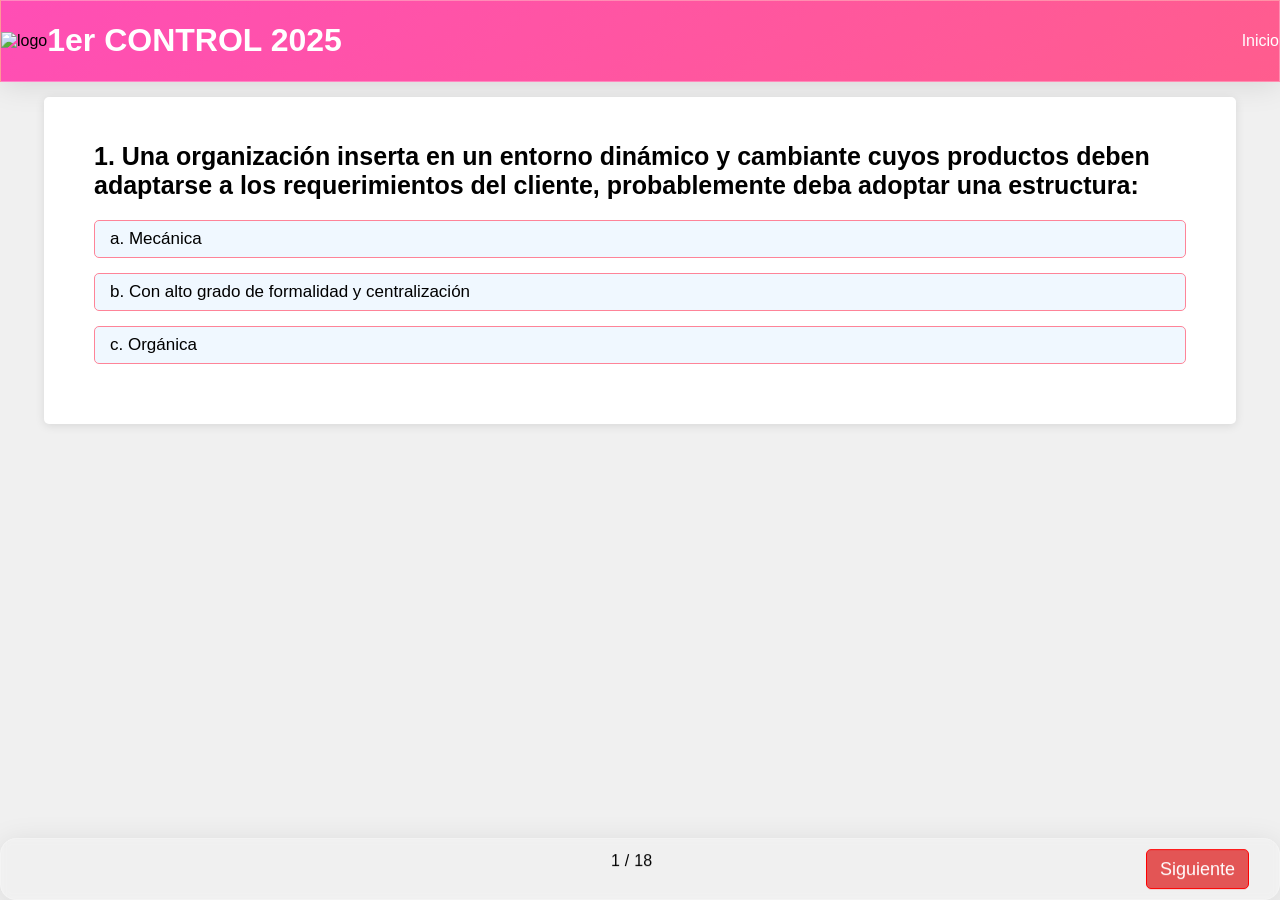
==== AYGO/1CONTROL2025/index.html @ 588e64b0 "Add files via upload" ====
<!DOCTYPE html>
<html lang="es-ES">
<head>
    <meta charset="UTF-8">
    <meta name="viewport" content="width=device-width, initial-scale=1.0">
    <meta property="og:type" content="website" />
    <script src="https://kit.fontawesome.com/f5e72e50e2.js" crossorigin="anonymous"></script>

    <title>Control AYGO1</title>
    <link rel="stylesheet" href="style.css">
    <!-- FontAweome CDN Link for Icons-->
    <link rel="stylesheet" href="https://cdnjs.cloudflare.com/ajax/libs/font-awesome/5.15.3/css/all.min.css"/>
    
    
</head>
<body>
    <header class="bg-white shadow-md">
        <div class="container1 mx-auto flex justify-between items-center p-4" id="headerCont">
            <div class="flex items-center">
          <img alt="logo" height="70" src="C:\Users\Master_ote\Desktop\FCEA2\logoxx.png" width="auto"/>
            </div>
            <h1>1er CONTROL 2025</h1>
            <div class="flex-grow text-center">
                <h1 class="text-xl font-bold"></h1>
            </div>
            <nav>
                <ul class="flex space-x-4">
                    <li>
                        <a class="text-gray-700 hover:text-blue-500" href="">Inicio</a>
                    </li>
                </ul>
            </nav>
        </div>
    </header> 


  

    <!-- Info Box -->
    <div class="info_box activeInfo">
        
        <div class="info-title"><p>Control AYGO1</p></div>
        
        
        <div class="buttons">
            <button class="quit"><a href="https://ezeote.github.io/medquizz/">Salir</a></button>
            <button class="restart">Continuar</button>
        </div>
    </div>

    <!-- Quiz Box -->
    <div class="quiz_box">
        <section>
            <div class="que_text">
                <!-- Here I've inserted question from JavaScript -->
            </div>
            <div class="option_list">
                <!-- Here I've inserted options from JavaScript -->
            </div>
            <div class="comment_section" id="comment_section">
                <!-- Comment will be displayed here -->
            </div>
        </section>
    </div>

    <div class="footerNav">
        <button class="prev_btn">Anterior</button>
        <div class="total_que"></div>
        <button class="next_btn">Siguiente</button>
    </div>

  <!-- Result Box -->
  <div class="result_box">
    <div class="mainResult">
        <div class="complete_text">FINALIZADO!</div>
        <div class="score_text">
            <!-- Here I've inserted Score Result from JavaScript -->
        </div>
    </div>
          

    <div class="question_results">
        <!-- Question results will be inserted here -->
    </div>

    <div class="buttons">
        <button class="quit" href="">Salir</button>
    </div>
</div>


    <!-- Inside this JavaScript file I've inserted Questions and Options only -->
    <script src="js/questions.js"></script>

    <!-- Inside this JavaScript file I've coded all Quiz Codes -->
    <script src="js/script.js"></script>

</body>
</html>
---- AYGO/1CONTROL2025/style.css ----
body {
    font-family: 'Roboto', sans-serif;
    background-color: #f0f0f0;
    margin: 0;
    padding: 0;   
	height: 100vh;  
    width: 100%;  
    
}

header {
    background: linear-gradient(-45deg, #ff705a, #ff4eb5, #ff705a, #ff4eb5);
	background-size: 700% 700%;
	animation: gradient 15s ease infinite;
    border-radius: 0px;
    box-shadow: 0 4px 30px rgba(0, 0, 0, 0.1);
    backdrop-filter: blur(5px);
    -webkit-backdrop-filter: blur(5px);
    border: 1px solid rgba(255, 255, 255, 0.3);
}


@keyframes gradient {
	0% {
		background-position: 0% 50%;
	}
	50% {
		background-position: 100% 50%;
	}
	100% {
		background-position: 0% 50%;
	}

}

.logo img {
    height: 70px;
    width: auto;
}


h1{
    text-align: center;
    color: white;
}
.container1 {
    display: flex;
    justify-content: space-between;
    align-items: center;
    height: 100%;
}

.flex-grow {
    flex-grow: 1; /* Allow the title to take up available space */
    text-align: center;
}

nav ul {
    display: flex; /* Ensure the list items are in a horizontal line */
    list-style: none; /* Remove default list styling */
    padding: 0; /* Remove default padding */
    margin: 0; /* Remove default margin */
}

nav ul li {
    margin-left: 20px; /* Space between list items */
}

nav ul li a {
    text-decoration: none; /* Remove underline from links */
    color: rgb(255, 255, 255); /* Default text color */
}

nav ul li a:hover {
    color: rgb(255, 0, 0); /* Change color on hover */
}
.container {
    display: flex;
    flex-wrap: wrap;
    gap: 20px;
    justify-content: center;
    padding: 20px;
}
.button-cube {
    background-color: #fff;
    border: 1px solid #ddd;
    border-radius: 10px;
    box-shadow: 0 4px 6px rgba(0, 0, 0, 0.1);
    overflow: hidden;
    width: 200px;
    text-align: center;
    transition: transform 0.3s;
}
.button-cube:hover {
    transform: translateY(-10px);
}
.button-cube img {
    width: 100%;
    height: 150px;
    object-fit: cover;
}
.button-cube .content {
    padding: 15px;
}
.button-cube .content h3 {
    margin: 0;
    font-size: 18px;
    color: #333;
}
.button-cube .content p {
    margin: 10px 0 0;
    font-size: 14px;
    color: #666;
}
.button-cube .content .btn {
    display: inline-block;
    margin-top: 15px;
    padding: 10px 20px;
    background-color: #eb5e7a;
    color: #fff;
    border: none;
    border-radius: 5px;
    text-decoration: none;
    font-size: 14px;
    transition: background-color 0.3s;
}
.button-cube .content .btn:hover {
    background-color: #ff1a1a;
}

.modal-list button {
    display: block;
    width: 100%;
    padding: 10px;
    margin: 5px 0;
    background-color: #007bff;
    color: #fff;
    border: none;
    border-radius: 5px;
    text-align: left;
    font-size: 14px;
    transition: background-color 0.3s;
}
.modal-list button:hover {
    background-color: #0056b3;
}



::selection{
    color: #fff;
    background: #007bff;
}

.start_btn,
.info_box{
    position: absolute;
    top: 50%;
    left: 50%;
    transform: translate(-50%, -50%);
    box-shadow: 0 4px 8px 0 rgba(0, 0, 0, 0.2), 
                0 6px 20px 0 rgba(0, 0, 0, 0.19);
}

.info_box.activeInfo,
.quiz_box.activeQuiz,
.result_box.activeResult{
    opacity: 1;
    z-index: 5;
    pointer-events: auto;
}

.start_btn button{
    font-size: 25px;
    font-weight: 500;
    color: #007bff;
    padding: 15px 30px;
    outline: none;
    border: none;
    border-radius: 5px;
    background: #fff;
    cursor: pointer;
}

.info_box{
    width: 540px;
    background: #fff;
    border-radius: 5px;
    transform: translate(-50%, -50%) scale(0.9);
    opacity: 0;
    pointer-events: none;
    transition: all 0.3s ease;
}


.info_box .info-title{
    height: 60px;
    width: 100%;
    border-bottom: solid lightgrey;
    font-size: 20px;
    font-weight: 600;
    text-align: center;
}


.info_box .info-list{
    padding: 15px 30px;
}

.info_box .info-list .info{
    margin: 5px 0;
    font-size: 17px;
}

.info_box .info-list .info span{
    font-weight: 600;
    color: #007bff;
}
.info_box .buttons{
    height: 60px;
    display: flex;
    align-items: center;
    justify-content: flex-end;
    padding: 0 30px;
    border-top: 1px solid lightgrey;
}

.info_box .buttons button{
    margin: 0 5px;
    height: 40px;
    width: 100px;
    font-size: 16px;
    font-weight: 500;
    cursor: pointer;
    border: none;
    outline: none;
    border-radius: 5px;
    border: 1px solid #007bff;
    transition: all 0.3s ease;
}

.quiz_box{
    position: relative;
    top: 15px;
    bottom: 100px;
    left: 50%;
    transform: translate(-50%);
    box-shadow: 0 4px 8px 0 rgba(0, 0, 0, 0.2), 
                0 6px 20px 0 rgba(0, 0, 0, 0.19);

    padding: 20px; /* Optional: Add padding for better appearance */
    border-radius: 5px; /* Optional: Rounded corners */
    box-shadow: 0 2px 10px rgba(0, 0, 0, 0.1); /* Optional: Shadow for depth */
    width: 90%;
    background: #fff;
    border-radius: 5px;
    opacity: 0;
    pointer-events: none;
    transition: all 0.3s ease;
    
}

.quiz_box header{
    position: relative;
    z-index: 2;
    height: 70px;
    padding: 0 30px;
    background: #fff;
    border-radius: 5px 5px 0 0;
    display: flex;
    align-items: center;
    justify-content: space-between;
    box-shadow: 0px 3px 5px 1px rgba(0,0,0,0.1);
}

.quiz_box header .title{
    font-size: 20px;
    font-weight: 600;
}


section{
    padding: 25px 30px 20px 30px;
    background: #fff;
}

section .que_text{
    font-size: 25px;
    font-weight: 600;
}

section .option_list{
    padding: 20px 0px;
    display: block;   
}

section .option_list .option{
    background: aliceblue;
    border: 1px solid #fe8498;
    border-radius: 5px;
    padding: 8px 15px;
    font-size: 17px;
    margin-bottom: 15px;
    cursor: pointer;
    transition: all 0.3s ease;
    display: flex;
    align-items: center;
    justify-content: space-between;
}

section .option_list .option:last-child{
    margin-bottom: 0px;
}

section .option_list .option:hover{
    color: #d4245e;
    background: #ffcccc;
    border: 1px solid #b8daff;
}

section .option_list .option.correct {
    color: #155724; /* Text color for correct answer */
    background: #d4edda; /* Background color for correct answer */
    border: 1px solid #c3e6cb; /* Border for correct answer */
}

section .option_list .option.incorrect {
    color: #721c24; /* Text color for incorrect answer */
    background: #f8d7da; /* Background color for incorrect answer */
    border: 1px solid #f5c6cb; /* Border for incorrect answer */
}

section .option_list .option.disabled {
    pointer-events: none; /* Disable pointer events for disabled options */
    opacity: 0.6; /* Optional: make disabled options look faded */
}

section .option_list .option.selected {
    background-color: #f0f0f0; /* Light gray background for selected option */
    border: 2px solid #000000; /* Blue border for selected option */
}


section .option_list .option.disabled{
    pointer-events: none;
}

section .option_list .option .icon{
    height: 26px;
    width: 26px;
    border: 2px solid transparent;
    border-radius: 50%;
    text-align: center;
    font-size: 13px;
    pointer-events: none;
    transition: all 0.3s ease;
    line-height: 24px;
}
.option_list .option .icon.tick{
    color: #23903c;
    border-color: #23903c;
    background: #d4edda;
}

.option_list .option .icon.cross{
    color: #a42834;
    background: #f8d7da;
    border-color: #a42834;
}
section .option_list .option.selected {
    background-color: #f0f0f0; /* Light gray background for selected option */
    border: 2px solid #007bff; /* Blue border for selected option */
}

.que_text img {     /*IMAGEN DENTRO DE LA PREGUNTA*/
    max-width: 100%;
    height: auto;
    margin-top: 10px;
    border-radius: 5px;
}

/*  COMENTARIO DEBAJO DE LA PREGUNTA    */
.hidden {
    display: none;
}
.comment_section{
    #comment_section{
        font-size: 20px;
        color: red;
        background-color: #fffdc2;
    }
}

.footerNav{
    position: sticky;
    top: 100%;
    height: 60px;
    padding: 0 30px;
    display: flex;
    align-items: center;
    justify-content: space-between;
    border-top: 1px solid lightgrey;
    border-radius: 16px;
box-shadow: 0 4px 30px rgba(0, 0, 0, 0.1);
backdrop-filter: blur(5px);
-webkit-backdrop-filter: blur(5px);
border: 1px solid rgba(255, 255, 255, 0.3);
z-index: 6;
}
footer{
    height: 60px;
    padding: 0 30px;
    display: flex;
    align-items: center;
    justify-content: space-between;
    border-top: 1px solid lightgrey;
    background: rgba(255, 255, 255, 0.2);

}

.footerNav .total_que span{
    display: flex;
    user-select: none;
}

.footerNav .total_que span p{
    font-weight: 500;
    padding: 0 5px;
    margin-top: 0px;
}

.footerNav .total_que span p:first-child{
    padding-left: 0px;
    margin-top: 0px;
}

.footerNav button{
    height: 40px;
    padding: 0 13px;
    font-size: 18px;
    font-weight: 400;
    cursor: pointer;
    border: none;
    outline: none;
    color: #fff;
    border-radius: 5px;
    background: #e35555;
    border: 1px solid #ff0000;
    line-height: 10px;
    opacity: 0;
    pointer-events: none;
    transform: scale(0.95);
    transition: all 0.3s ease;
}

.footerNav button:hover{
    background: #d33737;
}

.footerNav button.show{
    opacity: 1;
    pointer-events: auto;
    transform: scale(1);
}

.result_box{
    position: absolute;
    top: 90px;
    left: 50%;
    transform: translate(-50%);
    background: #fff;
    border-radius: 5px;
    padding: 25px 30px;
    width: 80%;
    height: 50%;
    align-items: center;
    flex-direction: column;
    justify-content: center;
    opacity: 0;
    pointer-events: none;
    transition: all 0.3s ease;

    display: grid;
    grid-template-columns: repeat(2, 1fr);
    grid-template-rows: 90% 10%;
    grid-column-gap: 16px;
    grid-row-gap: 13px;
    
}



.result_box .complete_text{
    font-size: 20px;
    font-weight: 500;
}

.result_box .score_text span{
    display: flex;
    margin: 10px 0;
    font-size: 18px;
    font-weight: 500;
    justify-content: center;
    align-items: center;
}

.result_box .score_text span p{
    margin: 0px;
    font-size: 18px;
    font-weight: 500;
}
.result_box .score_text h1{
    color: red;
    margin: 0px;
    font-size: 18px;
    font-weight: 500;
    width: 100%;
    display: flex;
    justify-content: center;
    align-items: center;

}

.result_box .buttons{
    display: flex;
    margin: 20px 0;
    justify-content: center;
    align-items: center;
    
}
#redultButtons{
    grid-area: 2 / 1 / 3 / 3;
    margin: 0;
    place-self: center;
}

.result_box .buttons button{
    margin: 0 10px;
    height: 45px;
    padding: 0 20px;
    font-size: 18px;
    font-weight: 500;
    cursor: pointer;
    border: none;
    outline: none;
    border-radius: 5px;
    border: 1px solid #007bff;
    transition: all 0.3s ease;
}

/*  ESTADISTICAS DE LOS RESULTADOS  */


/*CÍRCULO GRANDE*/
.mainResult{
    place-self: center;
    grid-area: 1 / 1 / 2 / 2;
    
}
.mainCircle {
    width: 250px; /* Size of the circle */
    height: 250px; /* Size of the circle */
    border-radius: 50%; /* Make it circular */
    display: flex;
    align-items: center;
    justify-content: center;
    position: relative;
    font-size: 16px; /* Font size for the percentage text */
    background-color: blue;
}

.mainCircle::before {
    content: '';
    position: absolute;
    width: 100%;
    height: 100%;
    border-radius: 50%;
    background-color: blue;
    z-index: 1; /* Place it behind the text */
}

.mainCircle span {
    color: black;
    width: 120px;
    height: 120px;
    text-align: center;
    z-index: 2; /* Place it above the background */
    background-color: white;
    border-radius: 150px;
    
}


/*CIRCULOS CHICOS*/
.discipline_results {
    display: block;
    width: 100%;
    justify-content: space-around; /* Space out the circles */
    margin-top: 20px;
}
.circle {
    width: 150px; /* Size of the circle */
    height: 150px; /* Size of the circle */
    border-radius: 50%; /* Make it circular */
    display: flex;
    align-items: center;
    justify-content: center;
    position: relative;
    font-size: 16px; /* Font size for the percentage text */
    color: white; /* Text color */
    background: conic-gradient(
        transparent 0%, /* Green for correct answers */
        transparent var(--percentage, 0%), /* Dynamic percentage */
        #e0e0e0 var(--percentage, 0%), /* Light gray for incorrect answers */
        #e0e0e0 100%
    );
}

.circle::before {
    content: '';
    position: absolute;
    width: 100%;
    height: 100%;
    border-radius: 50%;
    background: conic-gradient(
        transparent 0%, /* Green for correct answers */
        transparent var(--percentage, 0%), /* Dynamic percentage */
        #e0e0e0 var(--percentage, 0%), /* Light gray for incorrect answers */
        #e0e0e0 100%
    );
    z-index: 1; /* Place it behind the text */
}

.circle span {
    color: black;
    width: 90px;
    height: 90px;
    text-align: center;
    z-index: 2; /* Place it above the background */
    background-color: white;
    border-radius: 150px;
}


.buttons button.restart{
    color: #fff;
    background: #007bff;
}

.buttons button.restart:hover{
    background: #0263ca;
}

.buttons button.quit{
    color: #007bff;
    background: #fff;
}

.buttons button.quit:hover{
    color: #fff;
    background: #007bff;
}


/*      DISTINTAS RESOLUCIONES      */

/* 2xl */
@media (max-width: 1536px) {
    section .que_text{
        font-size: 25px;
  }
}


/* xl */
@media (max-width: 1280px) {
    section .que_text{
        font-size: 25px;    
    }
}

/* lg */
@media (max-width: 1024px) {
    section .que_text{
        font-size: 20px;
  }
}

/* md */
@media (max-width: 768px) {
    section .que_text{
        font-size: 15px;
    }
}

/* sm */
@media (max-width: 640px) {
    section .que_text{
        font-size: 10px;
    }
    h1{
    text-align: center;
    color: white;
    font-size: 15px;
}
    section .option_list .option{
    font-size: 10px;
    }

    section .option_list .option{
        font-size: 10px;
    }
    .logo{
        height: 50px;
    }
}

/* xs */
@media (max-width: 475px) {

    header{
        height: 40px;
    }
    h1{
        text-align: center;
        color: white;
        font-size: 10px;
    }

    .logo{
        height: 30px;
    }
    .info_box{
        width: 95%;
        top: 40%;
        left: 50%;

    }    
    .info_box .info-title{
        height: 60px;
        width: 100%;
        border-bottom: solid lightgrey;
        text-align: center;
        padding-top: 20px;
        font-size: 20px;
        font-weight: 600;
    }
    
    .info_box .info-list{
        padding: 15px 30px;
    }
    
    .info_box .info-list .info{
        margin: 5px 0;
        font-size: 10px;
    }

    .quiz_box{
        position: relative;
        top: 10px;
        bottom: 100px;
        left: 50%;
        margin-top: 0px; /* Space below the header */
        padding: 0px; /* Optional: Add padding for better appearance */
        border-radius: 5px; /* Optional: Rounded corners */
        box-shadow: 0 2px 10px rgba(0, 0, 0, 0.1); /* Optional: Shadow for depth */
        width: 95%;
        justify-content: center;

    }
    section{
        padding: 0;
        background: #ffffff;
        width: 95%;
        margin: auto;
        padding: 5px;
    }
    section .que_text{
        font-size: 15px;
        width: 100%;
    }
    section .option_list .option{
        font-size: 12px;
        width: 95%;
        padding: 5px;
    }
    /*//////////////////////////////////////////////*/
    section .option_list .option .icon{
        height: 15px;
        width: 15px;
        border: 2px solid transparent;
        border-radius: 50%;
        display: flex;
    align-items: center;
    justify-content: center;
        font-size: 13px;
        pointer-events: none;
        transition: all 0.3s ease;
        line-height: 24px;
    }
    .option_list .option .icon.tick{
        height: 15px;
        width: 15px;
        color: #23903c;
        border-color: #23903c;
        background: #d4edda;
    }
    
    .option_list .option .icon.cross{
        height: 15px;
        width: 15px;
        color: #a42834;
        background: #f8d7da;
        border-color: #a42834;
    }

    #comment_section{
        font-size: 12px;
        color: red;
        background-color: #fffdc2;
    }

    .result_box{
        position: absolute;
        top: 30px;
        left: 50%;
        transform: translate(-50%, 0);
        box-shadow: 0 4px 8px 0 rgba(0, 0, 0, 0.2), 
                    0 6px 20px 0 rgba(0, 0, 0, 0.19);
        background: #fff;
        border-radius: 5px;
        display: flex;
        flex-direction: column;
        padding: 0px;
        width: 100%;
        height: auto;
        align-items: center;
        flex-direction: column;
        justify-content: center;
        transform: translate(-50%, 0) scale(0.9);
        opacity: 0;
        pointer-events: none;
        transition: all 0.3s ease;
    }

}


.mainResult{
    display: grid;
    place-items: center;
}
.result_box .complete_text{
    font-size: 20px;
    font-weight: 500;
    text-align: center;
    
}
.result_box .score_Text{
    display: flex;
    align-items: center;
    justify-content: center;
}

.result_box .score_text span{
    text-align: center;
    margin: 10px 0;
    font-size: 18px;
    font-weight: 500;
}

.result_box .score_text span p{
    margin: 0px;
    font-size: 18px;
    font-weight: 500;
}
.result_box .score_text p{
    margin: 0px;
    font-size: 18px;
    font-weight: 500;
}

.result_box .buttons{
    display: flex;
    margin: 0px 0;
}

.result_box .buttons button{
    margin: 0 10px;
    height: 40px;
    padding: 0 20px;
    font-size: 15px;
    font-weight: 500;
    cursor: pointer;
    border: none;
    outline: none;
    border-radius: 5px;
    border: 1px solid #007bff;
    transition: all 0.3s ease;
}

/*  ESTADISTICAS DE LOS RESULTADOS  */
.discipline_results {
    display: block;
    justify-content: space-around; /* Space out the circles */
    margin-top: 0px;
}

/*CÍRCULO GRANDE*/
.mainCircle {
    width: 150px; /* Size of the circle */
    height: 150px; /* Size of the circle */
    border-radius: 50%; /* Make it circular */
    left: 50%;
    transform: translate(-50%, 0);
    display: flex;
    align-items: center;
    justify-content: center;
    position: relative;
    font-size: 16px; /* Font size for the percentage text */
    background: conic-gradient(
        transparent 0%, /* Green for correct answers */
        transparent var(--percentage, 0%), /* Dynamic percentage */
        #e0e0e0 var(--percentage, 0%), /* Light gray for incorrect answers */
        #e0e0e0 100%
    );
}

.mainCircle::before {
    content: '';
    position: absolute;
    width: 100%;
    height: 100%;
    border-radius: 50%;
    background: conic-gradient(
        transparent 0%, /* Green for correct answers */
        transparent var(--percentage, 0%), /* Dynamic percentage */
        #e0e0e0 var(--percentage, 0%), /* Light gray for incorrect answers */
        #e0e0e0 100%
    );
    z-index: 1; /* Place it behind the text */
}

.mainCircle span {
    color: black;
    width: 120px;
    height: 120px;
    text-align: center;
    z-index: 2; /* Place it above the background */
    background-color: white;
    border-radius: 150px;
}


                    /*CIRCULOS CHICOS*/
                    .circle {
                        width: 90px; /* Size of the circle */
                        height: 90px; /* Size of the circle */
                        border-radius: 50%; /* Make it circular */
                        display: flex;
                        align-items: center;
                        justify-content: center;
                        position: relative;
                        font-size: 16px; /* Font size for the percentage text */
                        color: white; /* Text color */
                    }

                    .circle::before {
                        content: '';
                        position: absolute;
                        width: 100%;
                        height: 100%;
                        border-radius: 50%;
                        background: conic-gradient(
                            #4caf50 0%, /* Green for correct answers */
                            #4caf50 var(--percentage, 0%), /* Dynamic percentage */
                            #e0e0e0 var(--percentage, 0%), /* Light gray for incorrect answers */
                            #e0e0e0 100%
                        );
                        z-index: 1; /* Place it behind the text */
                    }

                    .circle span {
                        color: black;
                        width: 80px;
                        height: 80px;
                        text-align: center;
                        z-index: 2; /* Place it above the background */
                        background-color: white;
                        border-radius: 150px;
                        
                    }




.discipline_container {
    margin-bottom: 0px;
}
h3{
    font-size: 15px;
    font-weight: 500;
    color: #333;
    margin: 0;
}
.question_grid {
    display: flex;
    flex-wrap: wrap;
}

.question_box {
    width: 20px; /* Adjust width as needed */
    height: 20px; /* Adjust height as needed */
    margin: 2px;
    display: flex;
    align-items: center;
    justify-content: center;
    color: white; /* Text color */
    font-weight: bold;
    border-radius: 5px; /* Rounded corners */
}
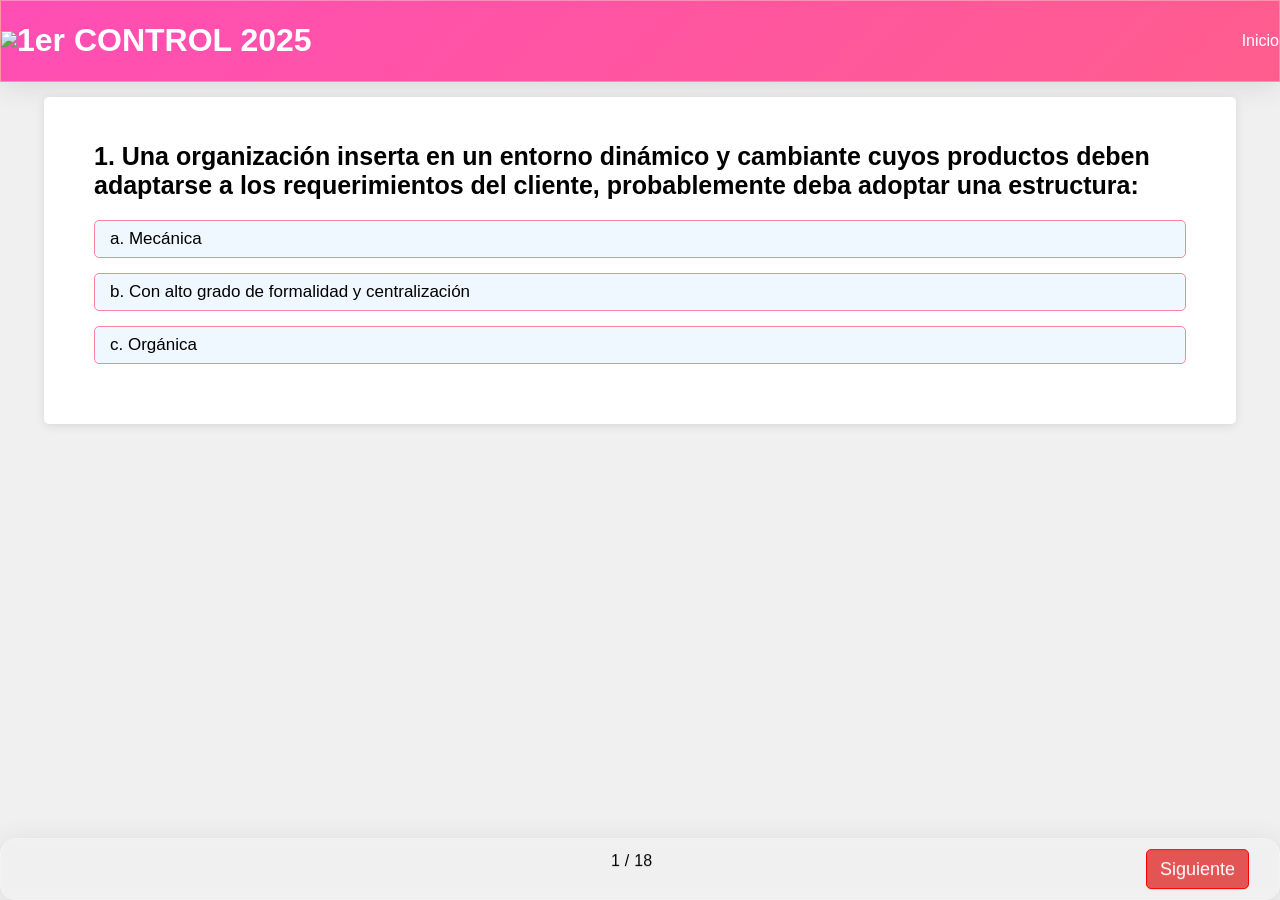
==== commit c205f24b: "Update index.html" ====
--- a/AYGO/1CONTROL2025/index.html
+++ b/AYGO/1CONTROL2025/index.html
@@ -17,7 +17,7 @@
     <header class="bg-white shadow-md">
         <div class="container1 mx-auto flex justify-between items-center p-4" id="headerCont">
             <div class="flex items-center">
-          <img alt="logo" height="70" src="C:\Users\Master_ote\Desktop\FCEA2\logoxx.png" width="auto"/>
+          <img class="logo" src="https://raw.githubusercontent.com/JosefinaGallo/FCEANDO/refs/heads/main/logoxx.png" width="auto"/>
             </div>
             <h1>1er CONTROL 2025</h1>
             <div class="flex-grow text-center">
